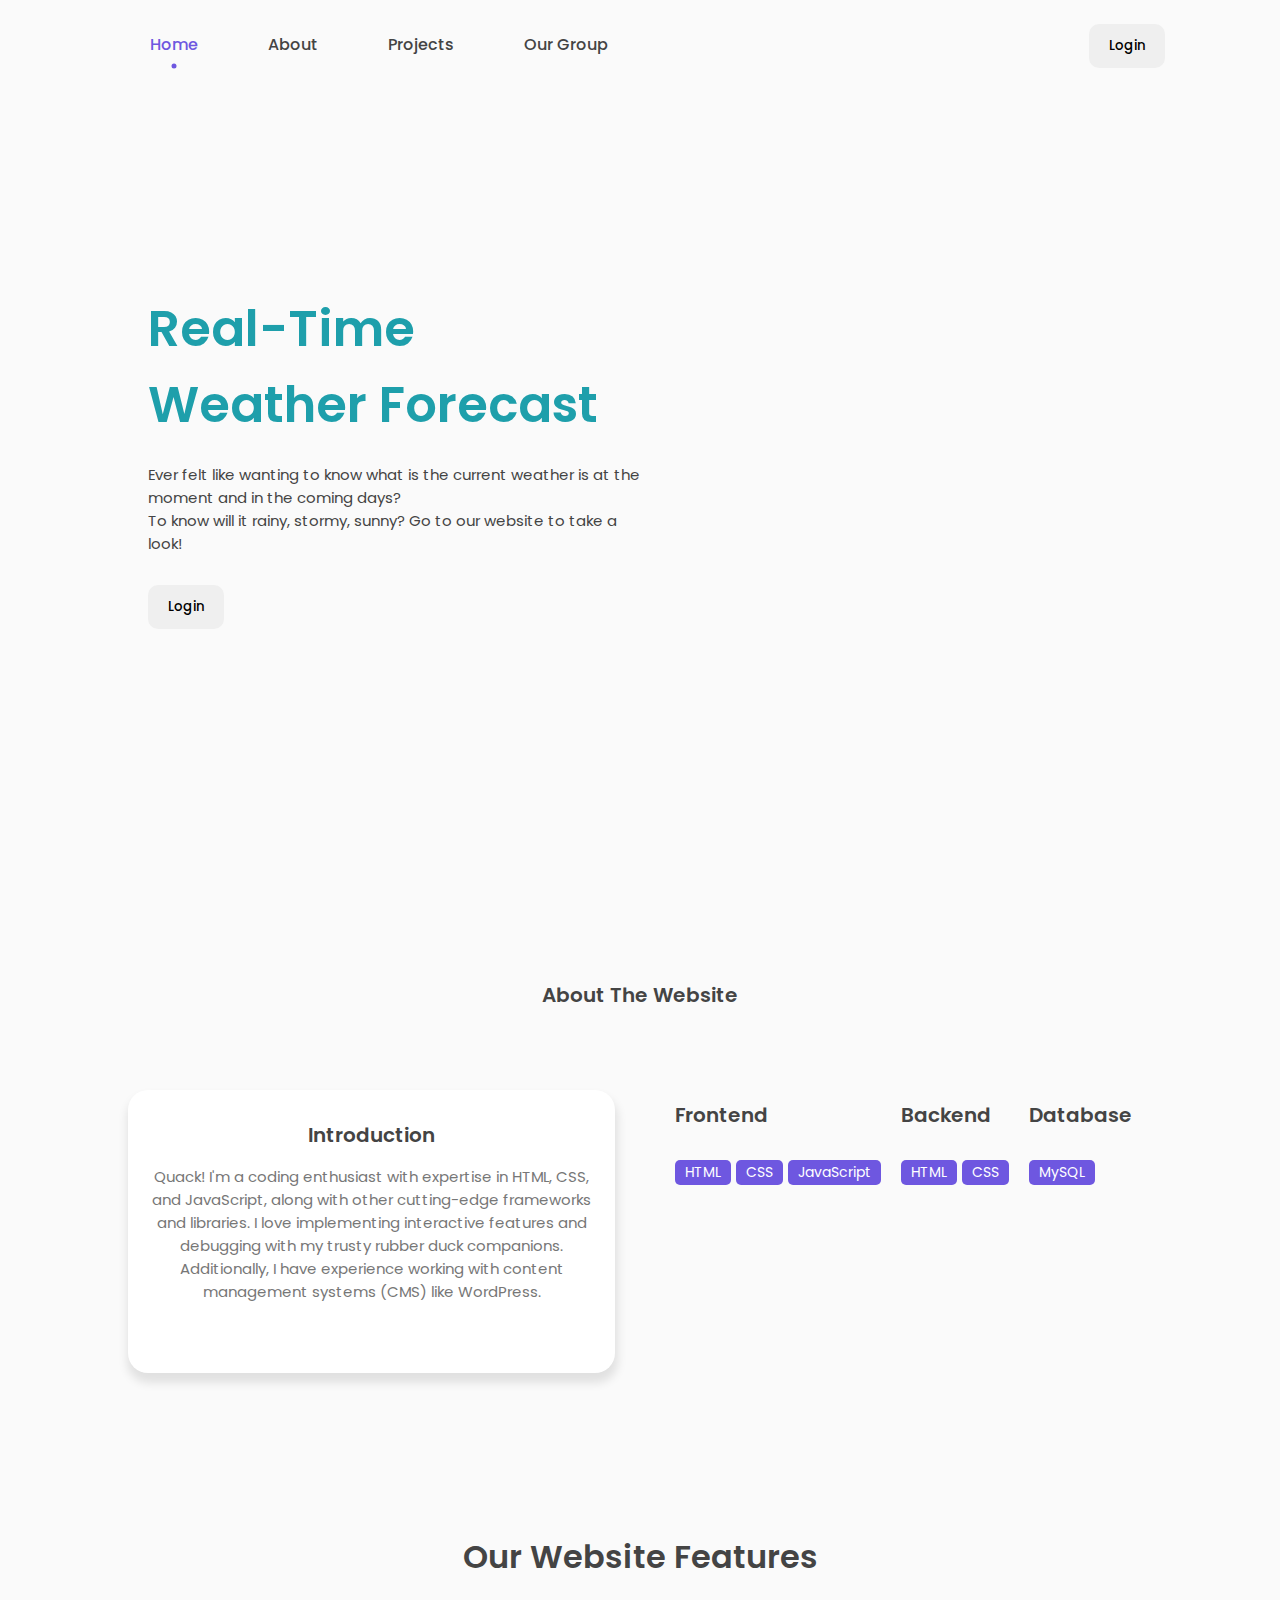
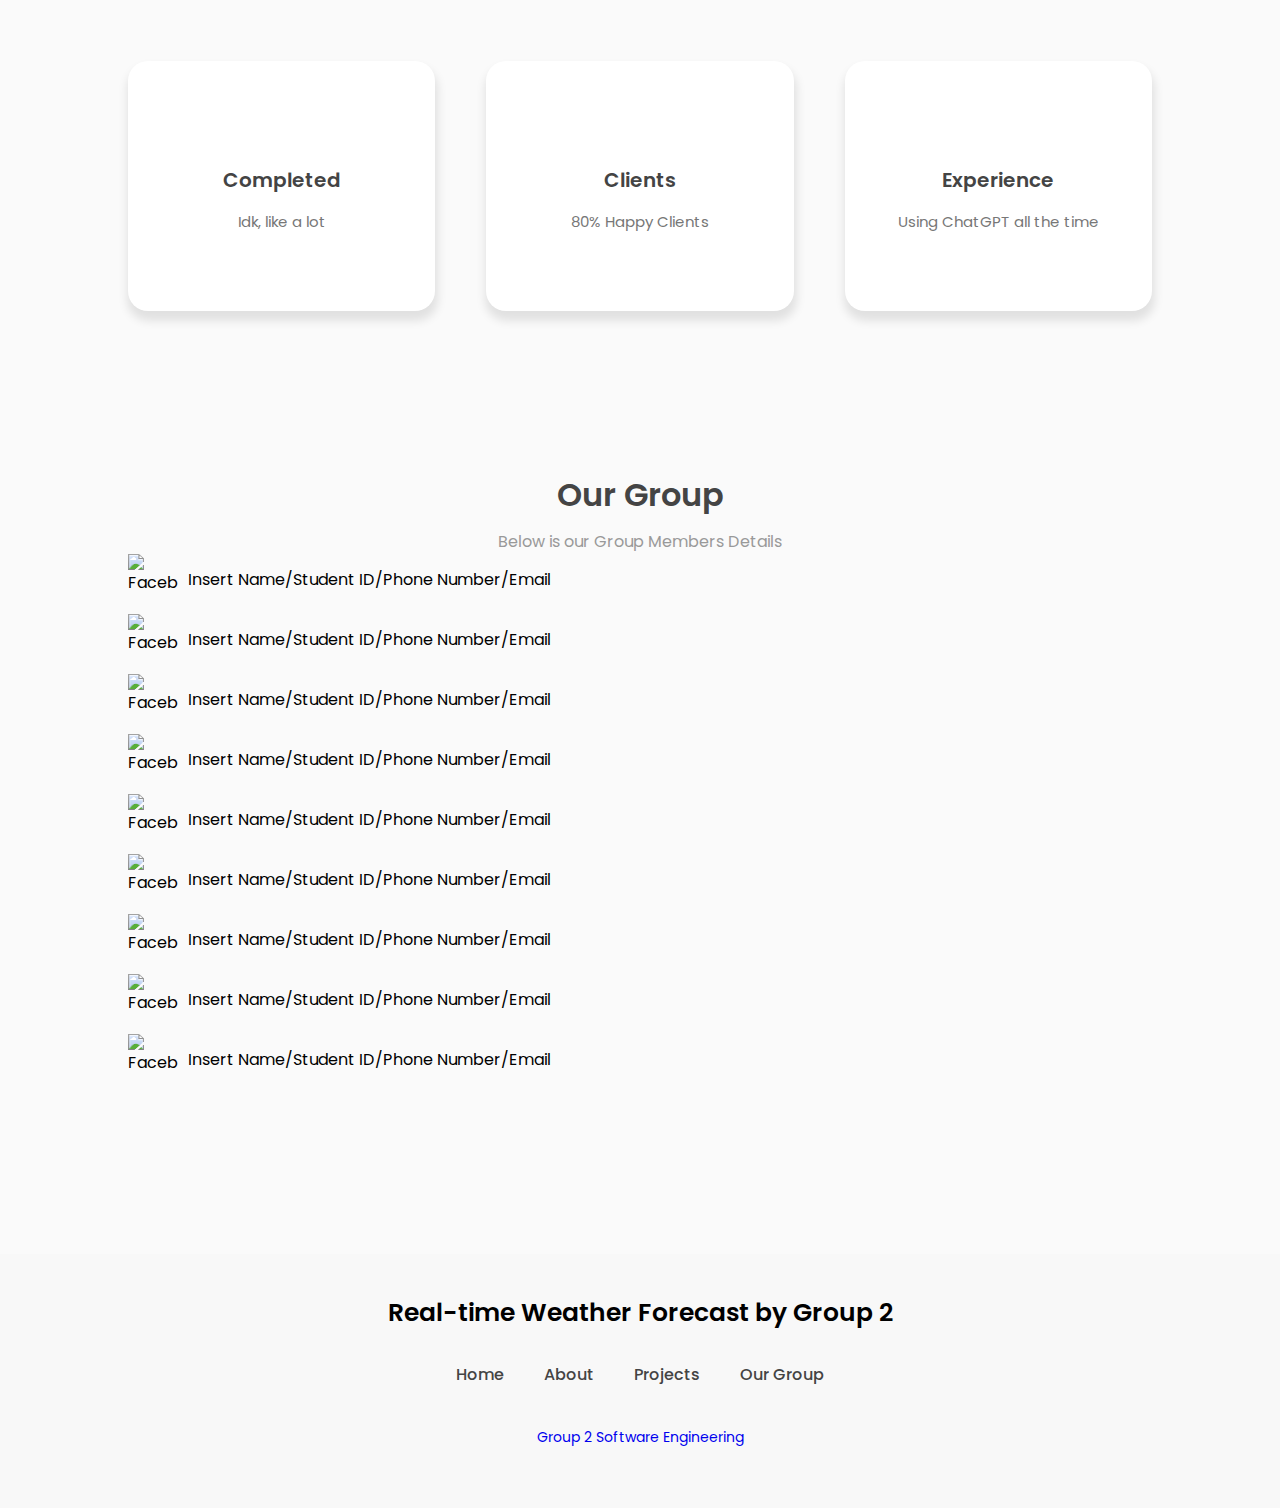
==== AltVersion/index.html @ b29421f3 "Update Alt Version" ====
<!DOCTYPE html>
<html lang="en">
<head>
    <meta charset="UTF-8">
    <meta name="viewport" content="width=device-width, initial-scale=1.0">

    <!-- Unicons Icons -->
    <link rel="stylesheet" href="https://unicons.iconscout.com/release/v4.0.8/css/line.css">

    <!-- CSS -->
    <link rel="stylesheet" href="assets/css/style.css">

    <!-- Favicon -->
    <link rel="shortcut icon" href="assets/images/favicon.ico" type="image/x-icon">

    <title>Real-time Weather Forecast</title>
</head>
<body>
    <div class="container">
    <!-- HEADER -->
    <nav id="header">
        <!-- <div class="nav-logo">
            <p class="nav-name">Test</p>
            <span>.</span>
        </div> -->
        <div class="nav-menu" id="myNavMenu">
            <ul class="nav_menu_list">
                <li class="nav_list">
                    <a href="#home" class="nav-link active-link">Home</a>
                    <div class="circle"></div>
                </li>
                <li class="nav_list">
                    <a href="#about" class="nav-link">About</a>
                    <div class="circle"></div>
                </li>
                <li class="nav_list">
                    <a href="#projects" class="nav-link">Projects</a>
                    <div class="circle"></div>
                </li>
                <li class="nav_list">
                    <a href="#contact" class="nav-link">Our Group</a>
                    <div class="circle"></div>
                </li>
            </ul>
        </div>
        <div class="nav-button">
            <button class="btn" id="form-open">Login</button>
        </div>
        <div class="nav-menu-btn">
            <i class="uil uil-bars" onclick="myMenuFunction()"></i>
        </div>
    </nav>


    <!-- MAIN -->
        <main class="wrapper">
            <!-- HOME BOX -->
            <section class="home" id="home">
                <div class="form_container">
                    <i class="uil uil-times form_close"></i>
                    <!-- LOGIN FORM -->
                    <div class="form login_form">
                        <form action="#">
                            <h2>Login</h2>

                            <div class="input_box">
                                <input type="text" placeholder="Enter Username" required/>
                                <i class="uil uil-user user"></i>
                            </div>
                            <div class="input_box">
                                <input type="password" placeholder="Enter Password" required/>
                                <i class="uil uil-lock password"></i>
                                <i class="uil uil-eye-slash pw_hide"></i>
                            </div>

                            <div class="option_field">
                                <span class="checkbox">
                                    <input type="checkbox" id="check">
                                    <label for="check">Remember me</label>
                                </span>
                                <a href="#" class="forgot_pw">Forgot password?</a>
                            </div>

                            <button class="button">Login</button>

                            <div class="login_signup"> Don't have an account? <a href="#" id="signup">Signup</a></div>
                        </form>
                    </div>

                    <!-- SIGNUP FORM -->
                    <div class="form signup_form">
                        <form action="#">
                            <h2>Signup</h2>

                            <div class="input_box">
                                <input type="text" placeholder="Enter Username" required/>
                                <i class="uil uil-user user"></i>
                            </div>
                            <div class="input_box">
                                <input type="password" placeholder="Create Password" required/>
                                <i class="uil uil-lock password"></i>
                                <i class="uil uil-eye-slash pw_hide"></i>
                            </div>
                            <div class="input_box">
                                <input type="password" placeholder="Confirm Password" required/>
                                <i class="uil uil-lock password"></i>
                                <i class="uil uil-eye-slash pw_hide"></i>
                            </div>

                            <button class="button">Signup</button>

                            <div class="login_signup"> Already have an account? <a href="#" id="login">Login</a></div>
                        </form>
                    </div>
                </div>
                <div class="featured-text">
                    <div class="featured-text-card">
                        <!-- <span>Quackle the Duck</span> -->
                    </div>
                    <div class="featured-name">
                        <p> <span>Real-Time Weather Forecast</span></p>
                    </div>
                    <div class="featured-text-info">
                        <p>
                            <div>Ever felt like wanting to know what is the current weather is at the moment and in the coming days?</div>
                            <div>To know will it rainy, stormy, sunny? Go to our website to take a look!</div>
                            <!-- <div>By Signing Up you can join us! if you don't have an account. Otherwise, Logging in if you own one.</div> -->
                        </p>
                    </div>
                    <div class="featured-text-btn">

                        <button class="btn form-open-btn">Login</button>
                    </div>
                </div>
                <div class="featured-image">
                    <div class="image">
                        <img src="assets/images/Duck.png" alt="avatar">
                    </div>
                </div>
                <!-- <div class="scroll-icon-box">
                    <a href="#about" class="scroll-btn">
                        <i class="uil uil-mouse-alt"></i>
                        <p>Scroll Down</p>
                    </a>
                </div> -->
            </section>
            <!-- ABOUT BOX -->
            <section class="section" id="about">
                <div class="top-header">
                    <h3>About The Website</h3>
                </div>
                <div class="row">
                    <div class="col">
                        <div class="about-info">
                            <h3>Introduction</h3>
                            <p> Quack! I'm a coding enthusiast with expertise in HTML, CSS, and JavaScript, along with other cutting-edge frameworks and libraries. 
                                I love implementing interactive features and debugging with my trusty rubber duck companions. 
                                Additionally, I have experience working with content management systems (CMS) like WordPress.
                            </p>
                            <!-- <div class="about-btn">
                                <button class="btn">Login <i class="uil uil-file-alt"></i></button>
                            </div> -->
                        </div>
                    </div>
                    <div class="col">
                        <div class="skills-box">
                            <div class="skills-header">
                                <h3>Frontend</h3>
                            </div>
                            <div class="skills-list">
                                <span>HTML</span>
                                <span>CSS</span>
                                <span>JavaScript</span>
                            </div>
                        </div>
                        <div class="skills-box">
                            <div class="skills-header">
                                <h3>Backend</h3>
                            </div>
                            <div class="skills-list">
                                <span>HTML</span>
                                <span>CSS</span>
                            </div>
                        </div>
                        <div class="skills-box">
                            <div class="skills-header">
                                <h3>Database</h3>
                            </div>
                            <div class="skills-list">
                                <span>MySQL</span>
                                <!-- <span>PostgreSQL</span>
                                <span>MongoDB</span> -->
                            </div>
                        </div>
                    </div>
                </div>
            </section>

            <!-- PROJECT BOX -->
            <section class="section" id="projects">
                <div class="top-header">
                    <h1>Our Website Features</h1>
                </div>
                <div class="project-container">
                    <div class="project-box">
                        <i class="uil uil-briefcase-alt"></i>
                        <h3>Completed</h3>
                        <label>Idk, like a lot</label>
                    </div>
                    <div class="project-box">
                        <i class="uil uil-users-alt"></i>
                        <h3>Clients</h3>
                        <label>80% Happy Clients</label>
                    </div>
                    <div class="project-box">
                        <i class="uil uil-award"></i>
                        <h3>Experience</h3>
                        <label>Using ChatGPT all the time</label>
                    </div>
                </div>
            </section>
            
            <!-- CONTACT BOX -->
            <section class="section" id="contact">
                <div class="top-header">
                    <h1>Our Group</h1>
                    <span>Below is our Group Members Details</span>
                <div class="container2">
                    <div class="item2">
                        <img src="assets/images/Duck.png" alt="FacebookPFP" class="image2" width="50" height="50">
                            <p style="text-align: left;"> Insert Name/Student ID/Phone Number/Email</p>
                    </div>
                    <div class="item2">
                        <img src="assets/images/Duck.png" alt="FacebookPFP" class="image2" width="50" height="50">
                            <p style="text-align: left;"> Insert Name/Student ID/Phone Number/Email</p>
                    </div>
                    <div class="item2">
                        <img src="assets/images/Duck.png" alt="FacebookPFP" class="image2" width="50" height="50">
                            <p style="text-align: left;"> Insert Name/Student ID/Phone Number/Email</p>
                    </div>
                    <div class="item2">
                        <img src="assets/images/Duck.png" alt="FacebookPFP" class="image2" width="50" height="50">
                            <p style="text-align: left;"> Insert Name/Student ID/Phone Number/Email</p>
                    </div>
                    <div class="item2">
                        <img src="assets/images/Duck.png" alt="FacebookPFP" class="image2" width="50" height="50">
                            <p style="text-align: left;"> Insert Name/Student ID/Phone Number/Email</p>
                    </div>
                    <div class="item2">
                        <img src="assets/images/Duck.png" alt="FacebookPFP" class="image2" width="50" height="50">
                            <p style="text-align: left;"> Insert Name/Student ID/Phone Number/Email</p>
                    </div>
                    <div class="item2">
                        <img src="assets/images/Duck.png" alt="FacebookPFP" class="image2" width="50" height="50">
                            <p style="text-align: left;"> Insert Name/Student ID/Phone Number/Email</p>
                    </div>
                    <div class="item2">
                        <img src="assets/images/Duck.png" alt="FacebookPFP" class="image2" width="50" height="50">
                            <p style="text-align: left;"> Insert Name/Student ID/Phone Number/Email</p>
                    </div>
                    <div class="item2">
                        <img src="assets/images/Duck.png" alt="FacebookPFP" class="image2" width="50" height="50">
                            <p style="text-align: left;"> Insert Name/Student ID/Phone Number/Email</p>
                    </div>
                </div>
                </div>
                <!-- <div class="row">
                    <div class="col">
                        <div class="contact-info">
                            <h2><i class="uil uil-arrow-down"></i></h2>
                            <p><i class="uil uil-envelope"></i></p>
                            <p><i class="uil uil-phone"></i></p>
                        </div>
                    </div>
                    <div class="col">
                        <div class="form-control"> 
                            <div class="form-inputs">
                                <input type="text" class="input-field" placeholder="Name">
                                <input type="text" class="input-field" placeholder="Email">
                            </div> 
                             <div class="text-area">
                                <textarea placeholder="Message"></textarea>
                            </div> 
                              <div class="form-button">
                                <button class="btn">Send <i class="uil uil-message"></i></button>
                             </div>
                        </div> -->
                </div>
            </section>
        </main>


    <!-- FOOTER -->
    <footer>
        <div class="top-footer">
            <p>Real-time Weather Forecast by Group 2</p>
        </div>
        <div class="middle-footer">
            <ul class="footer-menu">
                <li class="footer_menu_list">
                    <a href="#home">Home</a>
                </li>
                <li class="footer_menu_list">
                    <a href="#about">About</a>
                </li>
                <li class="footer_menu_list">
                    <a href="#projects">Projects</a>
                </li>
                <li class="footer_menu_list">
                    <a href="#contact">Our Group</a>
                </li>
            </ul>
        </div>
        <div class="bottom-footer">
            <p><a href="#contact" style="text-decoration: none;">Group 2 Software Engineering</a></p>
        </div>
    </footer>

    </div>




    <!-- TYPING JS Link -->
    <script src="https://unpkg.com/typed.js@2.1.0/dist/typed.umd.js"></script>

    <!-- SCROLL REVEAL JS Link -->
    <script src="https://unpkg.com/scrollreveal"></script>

    <!-- MAIN JS -->
    <script src="assets/js/main.js"></script>
</body>
</html>
---- AltVersion/assets/css/style.css ----
/* ----- Poppins Font ----- */
@import url('https://fonts.googleapis.com/css2?family=Poppins:wght@400;500;600;700&display=swap');

/* ----- Variable ----- */
:root {
    --body-color: rgb(250, 250, 250);
    --color-white: rgb(255, 255, 255);

    --text-color-second: rgb(68, 68, 68);
    --text-color-third: rgb(30, 159, 171);

    --first-color: rgb(110, 87, 224);
    --first-color-hover: rgb(40, 91, 212);

    --second-color: rgb(0, 201, 255);
    --third-color: rgb(192, 166, 49);
    --first-shadow-color: rgba(0, 0, 0, 0.1);

}

/* ----- Base ----- */
* {
    margin: 0;
    padding: 0;
    box-sizing: border-box;
    font-family: 'Poppins', sans-serif;
}

/* ----- Smooth Scroll ----- */
html {
    scroll-behavior: smooth;
}

/* ----- Change the Scroll Bar Design ----- */
::-webkit-scrollbar {
    width: 10px;
    border-radius: 25px;
}
::-webkit-scrollbar-track {
    background: #f1f1f1;
}
::-webkit-scrollbar-thumb {
    background: #ccc;
    border-radius: 30px;
}
::-webkit-scrollbar-thumb:hover {
    background: #bbb;
}


/* ----- Global Button Design ----- */
.btn {
    font-weight: 500;
    padding: 12px 20px;
    background: #efefef;
    border: none;
    border-radius: 10px;
    cursor: pointer;
    transition: .4s;
}
.btn>i {
    margin-left: 10px;
}
.btn:hover {
    background: var(--second-color);
    color: var(--color-white);
}

/* ----- Global Icons Design ----- */
i {
    font-size: 16px;

}

/* ----- Base ----- */
body{
    background: var(--body-color);
}
.container {
    width: 100%;
    position: relative;
}
/* ----- Navigation Bar ----- */
nav {
    position: fixed;
    display: flex;
    justify-content: space-between;
    width: 100%;
    height: 90px;
    line-height: 90px;
    background: var(--body-color);
    padding-inline: 9vw;
    transition: .3s;
    z-index: 100;
}

.nav-logo {
    position: relative;
}

.container2 {
    display: flex;
    flex-direction: column;
    align-items: flex-start;
}
.item2 {
    display: flex;
    align-items: center;
    margin-bottom: 10px;
}
.image2 {
    margin-right: 10px;
}
.nav-name {
    font-size: 30px;
    font-weight: 600;
    color: var(--text-color-third);
}

.nav-logo span {
    position: absolute;
    top: -15px;
    right: -20px;
    font-size: 5em;
    color: var(--text-color-second);
}

.nav-menu, .nav_menu_list {
    display: flex;
}

.nav-menu .nav_list {
    list-style: none;
    position: relative;
}

.nav-link {
    text-decoration: none;
    color: var(--text-color-second);
    font-weight: 500;
    padding-inline: 15px;
    margin-inline: 20px;
}

.nav-menu-btn {
    display: none;
}

.nav-menu-btn i {
    font-size: 28px;
    cursor: pointer;
}

.active-link {
    position: relative;
    color: var(--first-color);
    transition: .3;
}

.active-link::after {
    content: '';
    position: absolute;
    left: 50%;
    bottom: -15px;
    transform: translate(-50%, -50%);
    width: 5px;
    height: 5px;
    background: var(--first-color);
    border-radius: 50%;
}

/* ----- Container Design ----- */
.wrapper {
    padding-inline: 10vw;
}


/* ----- Home Box ----- */
.home {
    position: relative;
    display: flex;
    height: 100vh;
    min-height: 700px;
}

.home::before {
    content: '';
    position: absolute;
    height: 100%;
    width: 100%;
    background-color: rgba(0, 0, 0, 0.6);
    z-index: 100;
    opacity: 0;
    pointer-events: none;
    transition: all 0.5s ease-out;
}

.home.show::before {
    opacity: 1;
    pointer-events: auto;
}


/* ----- Form Login and Register ----- */
.form_container {
    position: absolute;
    max-width: 320px;
    width: 100%;
    top: 50%;
    left: 50%;
    transform: translate(-50%, -50%) scale(1.2);
    z-index: 101;
    background: #fff;
    padding: 25px;
    border-radius: 12px;
    box-shadow: rgba(0, 0, 0, 0.1);
    opacity: 0;
    pointer-events: none;
    transition: all 0.4s ease-out;
}

.home.show .form_container {
    opacity: 1;
    pointer-events: auto;
    transform: translate(-50%, -50%) scale(1);
}

.signup_form {
    display: none;
}

.form_container.active .signup_form {
    display: block;
}

.form_container.active .login_form {
    display: none;
}

.form_close {
    position: absolute;
    top: 10px;
    right: 20px;
    color: #0b0217;
    font-size: 22px;
    opacity: 0.7;
    cursor: pointer;
}

.form_container h2 {
    font-size: 22px;
    color: #0b0217;
    text-align: center;
}

.input_box {
    position: relative;
    margin-top: 30px;
    width: 100%;
    height: 40px;
}

.input_box input {
    height: 100%;
    width: 100%;
    border: none;
    outline: none;
    padding: 0 30px;
    color: #333;
    transition: all 0.2s ease;
    border-bottom: 1.5px solid #AAAAAA;
}

.input_box input:focus {
    border-color: #7d2ae8;
}

.input_box i {
    position: absolute;
    top: 50%;
    transform: translateY(-50%);
    font-size: 20px;
}

.input_box i.user,
.input_box i.password {
    left: 0;
    color: #707070;
}

.input_box input:focus ~ i.user,
.input_box input:focus ~ i.password {
    color: #7d2ae8;
}

input[type=password]::-ms-reveal,
input[type=password]::-ms-clear
{
    display: none;
}

.input_box i.pw_hide {
    right: 0;
    font-size: 18px;
    cursor: pointer;
}

.option_field {
    margin-top: 14px;
    display: flex;
    align-items: center;
    justify-content: space-between;
}

.form_container a {
    color: #7d2ae8;
    font-size: 12px;
}

.form_container a:hover {
    text-decoration: underline;
}

.checkbox {
    display: flex;
    column-gap: 8px;
    white-space: nowrap;
    font-size: 12px;
}


.checkbox input {
    accent-color: #7d2ae8;
}

.checkbox label {
    font-size: 12px;
    cursor: pointer;
    user-select: none;
    color: #0b0217;
}

.form_container .button {
    background: #7d2ae8;
    margin-top: 30px;
    width: 100%;
    padding: 10px 0;
    border-radius: 10px;
    color: var(--color-white);
}

.login_signup {
    font-size: 12px;
    text-align: center;
    margin-top: 15px;
}



/* ----- Featured Text Box ----- */
.featured-text {
    position: relative;
    display: flex;
    justify-content: center;
    align-content: center;
    min-height: 80vh;
    flex-direction: column;
    width: 50%;
    padding-left: 20px;
}

.featured-text-card span {
    background: var(--third-color);
    color: var(--color-white);
    padding: 3px 8px;
    font-size: 12px;
    border-radius: 5px;
}

.featured-name {
    font-size: 50px;
    font-weight: 600;
    color: var(--text-color-third);
    margin-block: 20px;
}

/* .typedText {
    text-transform: capitalize;
    color: var(--text-color-third);
} */

.featured-text-info {
    font-size: 15px;
    margin-bottom: 30px;
    color: var(--text-color-second);
}

.featured-text-btn {
    display: flex;
    gap: 20px;
}

.featured-text-btn>.blue-btn {
    background: var(--first-color);
    color: var(--color-white);
}

.featured-text-btn>.blue-btn:hover {
    background: var(--first-color-hover);
}

.social_icons {
    display: flex;
    margin-top: 5em;
    gap: 30px;
}

.icon {
    display: flex;
    justify-content: center;
    align-items: center;
    width: 40px;
    height: 40px;
    border-radius: 50%;
    box-shadow: 0px 2px 5px 0px rgba(0, 0, 0, 0.25);
    cursor: pointer;
}

.icon:hover {
    color: var(--first-color);
}

/* ----- Featured Image Box ----- */
.featured-image {
    display: flex;
    justify-content: right;
    align-content: center;
    min-height: 80vh;
    width: 50%;
}

.image {
    margin: auto 0;
    width: 380px;
    height: 380px;
    border-radius: 55% 45% 55% 45%;
    overflow: hidden;
    animation: imgFloat 7s ease-in-out infinite;
}

.image img{
    width: 380px;
    height: 380px;
    object-fit: cover;
}

@keyframes imgFloat {
    50% {
        transform: translateY(10px);
        border-radius: 45% 55% 45% 55%;
    }
}

.scroll-btn {
    position: absolute;
    bottom: 0;
    left: 50%;
    translate: -50%;
    display: flex;
    justify-content: center;
    align-items: center;
    width: 150px;
    height: 50px;
    gap: 5px;
    text-decoration: none;
    color: var(--text-color-second);
    background: var(--color-white);
    border-radius: 30px;
    box-shadow: 0 2px 5px 0 rgba(0, 0, 0, 0.25);
}

.scroll-btn i {
    font-size: 20px;
}

/* ----- Main Box ----- */
.section {
    padding-block: 5em;
}

.row {
    display: flex;
    justify-content: space-between;
    width: 100%;
    gap: 50px;
}

.col {
    display: flex;
    width: 50%;
}


/* -- ## --- Reusable CSS -- ## -- */
.top-header {
    text-align: center;
    margin-bottom: 5em;
}

.top-header h1 {
    font-weight: 600;
    color: var(--text-color-second);
    margin-bottom: 10px;
}

.top-header span {
    color: #999;
}

h3 {
    font-size: 20px;
    font-weight: 600;
    color: var(--text-color-second);
    margin-bottom: 15px;
}


/* ----- About Info ----- */
.about-info {
    position: relative;
    display: flex;
    align-items: center;
    flex-direction: column;
    padding-block: 30px 70px;
    padding-inline: 20px;
    width: 100%;
    background: var(--color-white);
    box-shadow: 1px 8px 10px 2px var(--first-shadow-color);
    border-radius: 20px;
}

.about-info p {
    text-align: center;
    font-size: 15px;
    color: #777;
}

.about-btn button {
    position: absolute;
    right: 20px;
    bottom: 20px;
    background: var(--first-color);
    color: var(--color-white);
    border-radius: 30px;
}

.about-btn button:hover {
    background: var(--first-color-hover);
}


/* ----- About / Skills Box ----- */    
.skills-box {
    margin: 10px;
}

.skills-header {
    margin-bottom: 30px;
}

.skills-list {
    display: flex;
    flex-wrap: wrap;
    gap: 5px;
}

.skills-list span {
    font-size: 14px;
    background: var(--first-color);
    color: var(--color-white);
    padding: 2px 10px;
    border-radius: 5px;
}

/* ----- Projects Box ----- */
.project-container {
    display: flex;
    width: 100%;
    justify-content: space-between;
    gap: 20px;
    flex-wrap: wrap;
}

.project-box {
    position: relative;
    display: flex;
    justify-content: center;
    align-items: center;
    flex-direction: column;
    width: 30%;
    height: 250px;
    background: var(--color-white);
    border-radius: 20px;
    box-shadow: 1px 8px 10px 2px var(--first-shadow-color);
    overflow: hidden;
}

.project-box > i {
    font-size: 50px;
    color: #00b5e7;
    margin-bottom: 25px;
}

.project-box label {
    font-size: 15px;
    color:#777;
}

.project-box::after, .contact-info::after {
    content: "";
    position: absolute;
    bottom: -100%;
    background: var(--second-color);
    width: 100%;
    height: 100%;
    transition: .4s;
    z-index: 1;
}

.project-box:hover.project-box::after,
.contact-info:hover.contact-info::after {
    bottom: 0;
}

.project-box:hover.project-box i,
.project-box:hover.project-box>h3,
.project-box:hover.project-box>label{
    color: var(--color-white);
    z-index: 2;
}

/* ----- Contact Box ----- */
.contact-info {
    position: relative;
    display: flex;
    flex-direction: column;
    justify-content: center;
    align-items: center;
    padding: 20px 30px;
    width: 100%;
    height: 315px;
    background: var(--second-color);
    border-radius: 10px;
    box-shadow: 1px 8px 10px 2px var(--first-shadow-color);
    overflow: hidden;
}

.contact-info > h2 {
    color: var(--color-white);
    margin-bottom: 20px;
}

.contact-info > p {
    display: flex;
    align-items: center;
    gap: 10px;
    color: var(--color-white);
    margin-block: 5px;
}

.contact-info p > i {
    font-size: 18px;
}

.contact-info::after {
    background: var(--color-white);
}

.contact-info:hover.contact-info h2,
.contact-info:hover.contact-info p,
.contact-info:hover.contact-info i {
    color: #777;
    z-index: 2;
}

/* ----- Contact Form ----- */
.form-control {
    display: flex;
    flex-direction: column;
    gap: 10px;
    width: 100%;
}

.form-inputs {
    display: flex;
    gap: 10px;
    width: 100%;
}

.input-field {
    width: 50%;
    height: 55px;
    background: transparent;
    border: 2px solid #AAA;
    border-radius: 10px;
    padding-inline: 20px;
    outline: none;
}

textarea {
    width: 100%;
    height: 250px;
    background: transparent;
    border: 2px solid #AAA;
    border-radius: 10px;
    padding: 15px 20px;
    outline: none;
    resize: none;
}

.form-button>.btn {
    display: flex;
    align-items: center;
    justify-content: center;
    background: var(--second-color);
    color: var(--color-white);
}

.form-button > .btn:hover {
    background: #00B5E7;
}

.form-button i {
    font-size: 18px;
    rotate: -45deg;
}

/* ----- Footer Box ----- */
footer {
    display: flex;
    justify-content: center;
    align-items: center;
    flex-direction: column;
    row-gap: 30px;
    background: #F8F8F8;
    padding-block: 40px 60px;
}

.top-footer p {
    font-size: 25px;
    font-weight: 600;
}

.middle-footer .footer-menu {
    display: flex;
}

.footer_menu_list {
    list-style: none;
}

.footer_menu_list a {
    text-decoration: none;
    color: var(--text-color-second);
    font-weight: 500;
    margin-inline: 20px;
}

.footer-social-icons {
    display: flex;
    gap: 30px;   
}

.bottom-footer {
    font-size: 14px;
    margin-top: 10px;
}

/* ----- Media Query == 1024px / Responsive ----- */
@media only screen and (max-width: 1024px) {
    .featured-text {
        padding: 0;
    }

    .image, .image img {
        width: 320px;
        height: 320px;
    }
}


/* ----- Media Query == 900px / Responsive ----- */
@media only screen and (max-width: 900px) {
    .nav-button {
        display: none;
    }

    .nav-menu.responsive {
        left: 0;
    }

    .nav-menu {
        position: fixed;
        top: 80px;
        left: -100%;
        flex-direction: column;
        justify-content: center;
        align-items: center;
        background: rgba(255, 255, 255, 0.7);
        backdrop-filter: blur(20px);
        width: 100%;
        min-height: 450px;
        height: 90vh;
        transition: .3s;
    }

    .nav_menu_list {
        flex-direction: column;
    }

    .nav-menu-btn {
        display: flex;
        align-items: center;
        justify-content: center;
    }

    .home {
        flex-direction: column;
        justify-content: center;
        height: 100vh;
    }

    .featured-text {
        width: 100%;
        order: 2;
        justify-content: center;
        align-content: flex-start;
        min-height: 60vh;
    }

    .social_icons {
        margin-top: 2em;
    }

    .featured-image {
        order: 1;
        justify-content: center;
        min-height: 150px;
        width: 100%;
        margin-top: 65px;
    }

    .image, .image img {
        width: 150px;
        height: 150px;
    }

    .row {
        display: flex;
        flex-direction: column;
        justify-content: center;
        gap: 50px;
    }
    
    .col {
        display: flex;
        justify-content: center;
        width: 100%;
    }

    .about-info, .contact-info {
        width: 100%;
    }

    .project-container {
        justify-content: center;
    }

    .project-box {
        width: 80%;
    }
}


/* ----- Media Query == 540px / Responsive ----- */
@media only screen and (max-width: 540px) {
    .featured-name {
        font-size: 40px;
    }
    
    .project-box {
        width: 100%;
    }

    .form-inputs {
        flex-direction: column;
    }

    .input-field {
        width: 100%;
    }
}
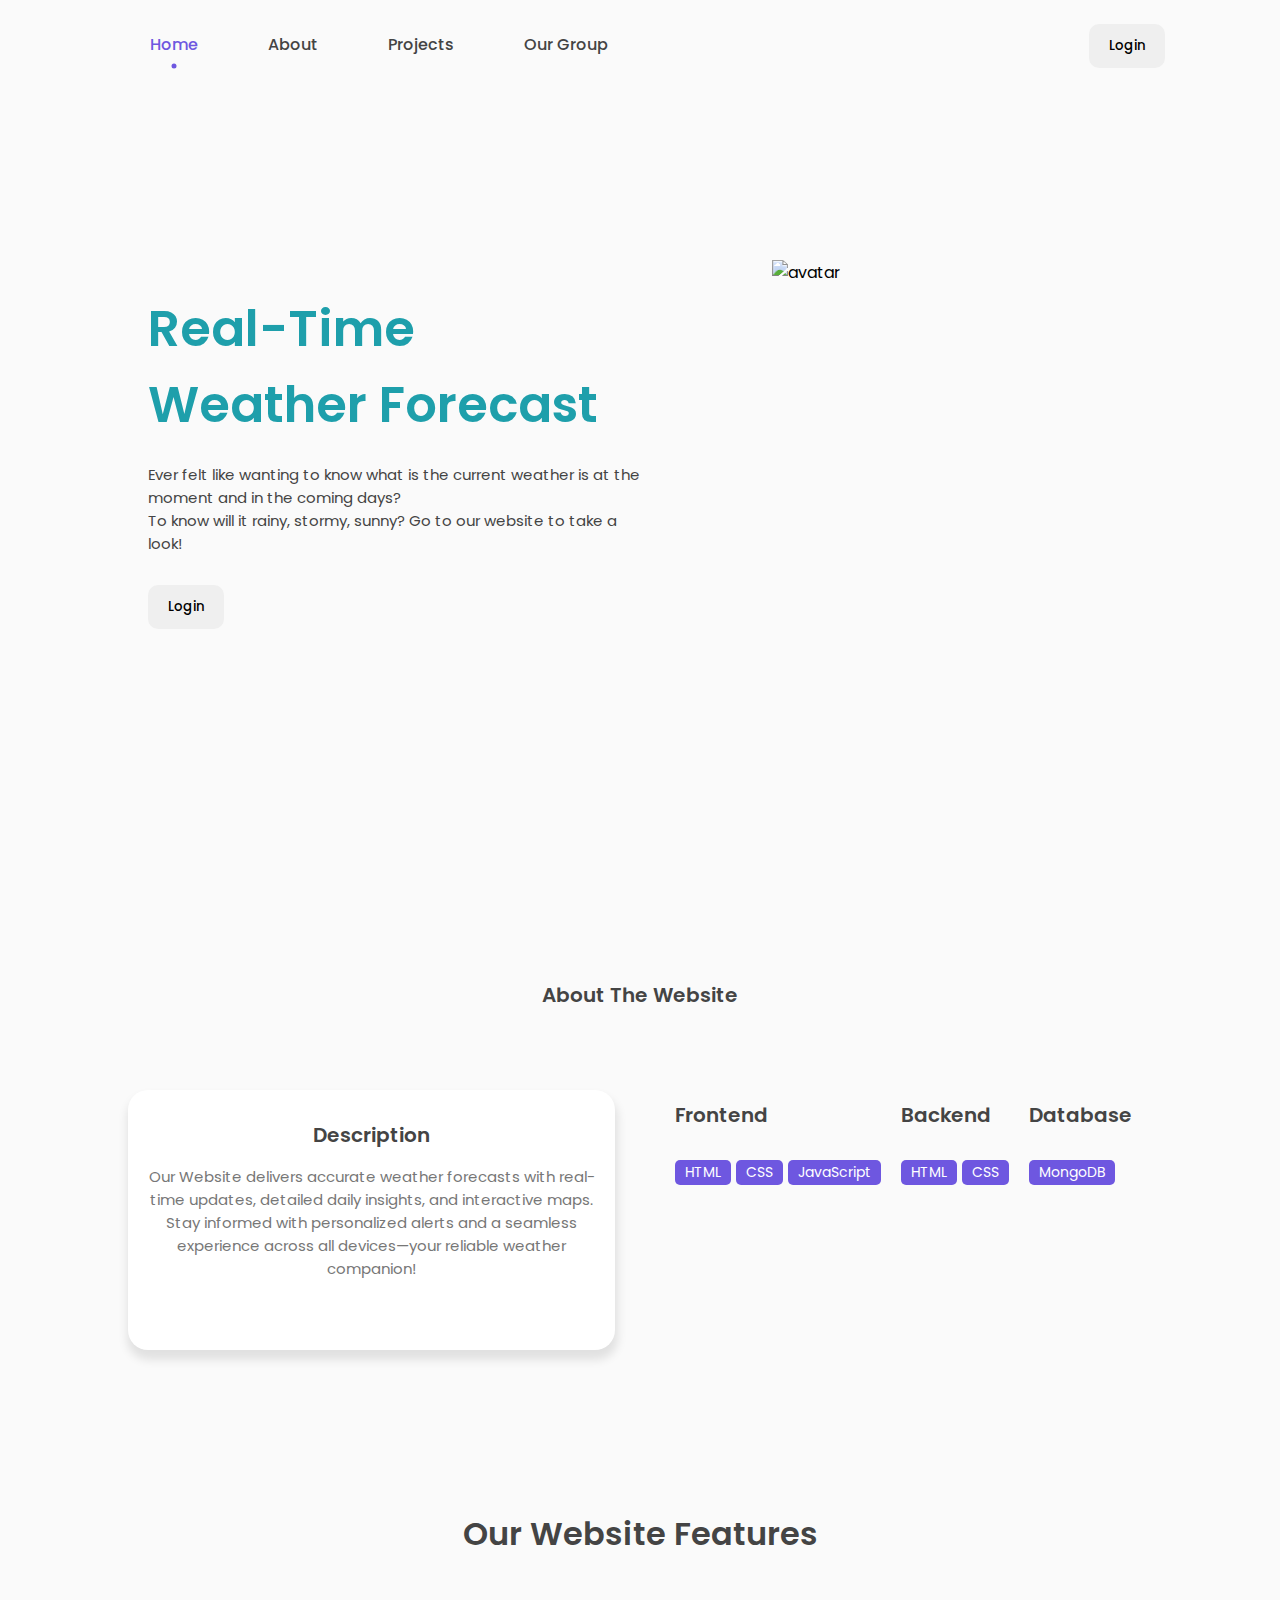
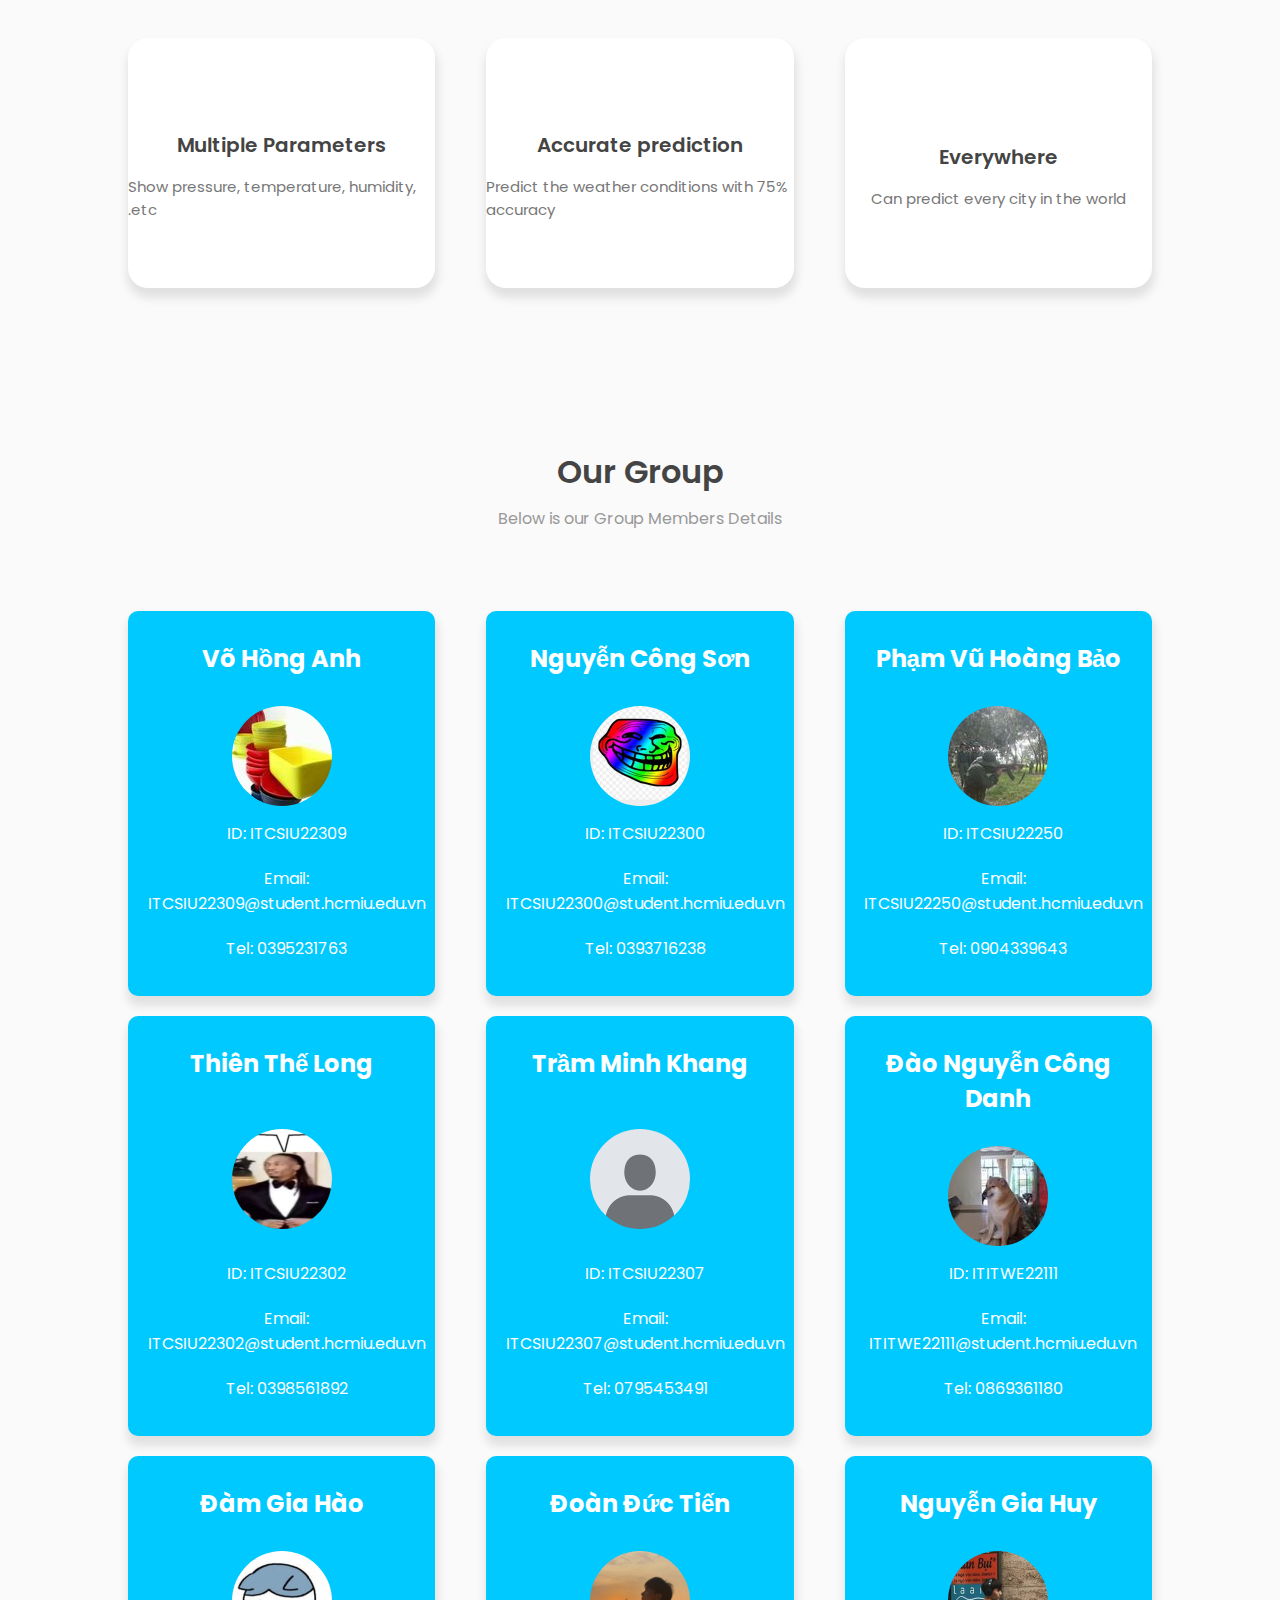
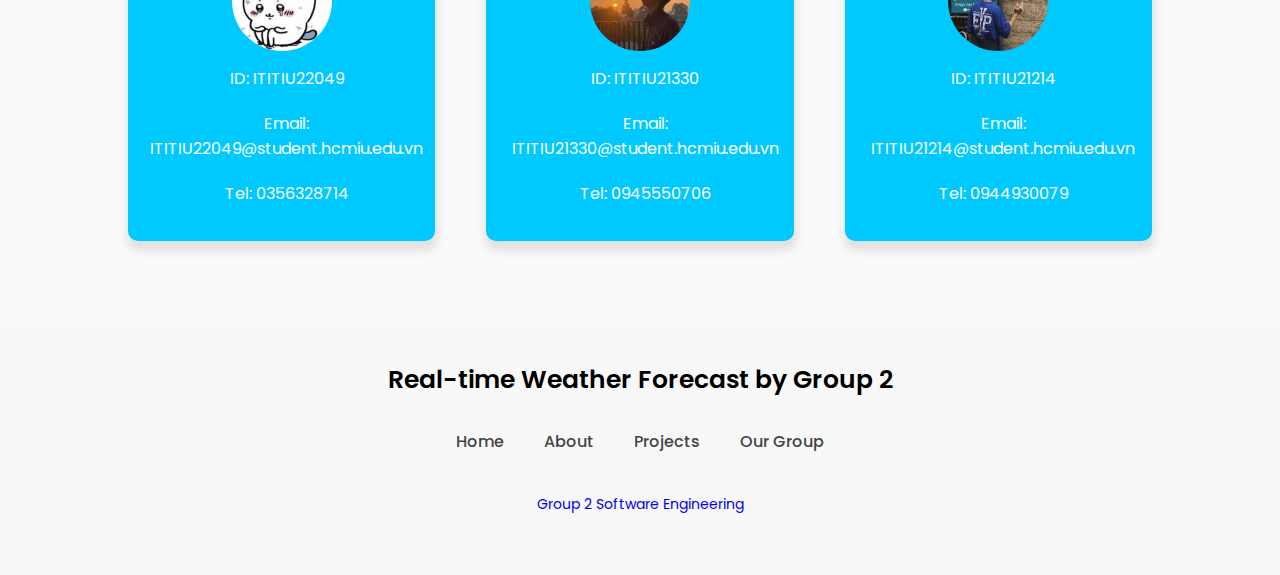
==== commit d3be6c9f: "Add some changes" ====
--- a/AltVersion/index.html
+++ b/AltVersion/index.html
@@ -11,7 +11,7 @@
     <link rel="stylesheet" href="assets/css/style.css">
 
     <!-- Favicon -->
-    <link rel="shortcut icon" href="assets/images/favicon.ico" type="image/x-icon">
+    <link rel="shortcut icon" href="assets/images/favicon.png" type="image/x-icon">
 
     <title>Real-time Weather Forecast</title>
 </head>
@@ -114,9 +114,6 @@
                     </div>
                 </div>
                 <div class="featured-text">
-                    <div class="featured-text-card">
-                        <!-- <span>Quackle the Duck</span> -->
-                    </div>
                     <div class="featured-name">
                         <p> <span>Real-Time Weather Forecast</span></p>
                     </div>
@@ -124,7 +121,6 @@
                         <p>
                             <div>Ever felt like wanting to know what is the current weather is at the moment and in the coming days?</div>
                             <div>To know will it rainy, stormy, sunny? Go to our website to take a look!</div>
-                            <!-- <div>By Signing Up you can join us! if you don't have an account. Otherwise, Logging in if you own one.</div> -->
                         </p>
                     </div>
                     <div class="featured-text-btn">
@@ -134,15 +130,9 @@
                 </div>
                 <div class="featured-image">
                     <div class="image">
-                        <img src="assets/images/Duck.png" alt="avatar">
-                    </div>
-                </div>
-                <!-- <div class="scroll-icon-box">
-                    <a href="#about" class="scroll-btn">
-                        <i class="uil uil-mouse-alt"></i>
-                        <p>Scroll Down</p>
-                    </a>
-                </div> -->
+                        <img src="/assets/images/weather_sunny_icon.png" alt="avatar">
+                    </div>
+                </div>
             </section>
             <!-- ABOUT BOX -->
             <section class="section" id="about">
@@ -152,14 +142,10 @@
                 <div class="row">
                     <div class="col">
                         <div class="about-info">
-                            <h3>Introduction</h3>
-                            <p> Quack! I'm a coding enthusiast with expertise in HTML, CSS, and JavaScript, along with other cutting-edge frameworks and libraries. 
-                                I love implementing interactive features and debugging with my trusty rubber duck companions. 
-                                Additionally, I have experience working with content management systems (CMS) like WordPress.
+                            <h3>Description</h3>
+                            <p> Our Website delivers accurate weather forecasts with real-time updates, detailed daily insights, and interactive maps. 
+                                Stay informed with personalized alerts and a seamless experience across all devices—your reliable weather companion! 
                             </p>
-                            <!-- <div class="about-btn">
-                                <button class="btn">Login <i class="uil uil-file-alt"></i></button>
-                            </div> -->
                         </div>
                     </div>
                     <div class="col">
@@ -187,7 +173,7 @@
                                 <h3>Database</h3>
                             </div>
                             <div class="skills-list">
-                                <span>MySQL</span>
+                                <span>MongoDB</span>
                                 <!-- <span>PostgreSQL</span>
                                 <span>MongoDB</span> -->
                             </div>
@@ -204,18 +190,18 @@
                 <div class="project-container">
                     <div class="project-box">
                         <i class="uil uil-briefcase-alt"></i>
-                        <h3>Completed</h3>
-                        <label>Idk, like a lot</label>
+                        <h3>Multiple Parameters</h3>
+                        <label>Show pressure, temperature, humidity, .etc</label>
                     </div>
                     <div class="project-box">
                         <i class="uil uil-users-alt"></i>
-                        <h3>Clients</h3>
-                        <label>80% Happy Clients</label>
+                        <h3>Accurate prediction</h3>
+                        <label>Predict the weather conditions with 75% accuracy</label>
                     </div>
                     <div class="project-box">
                         <i class="uil uil-award"></i>
-                        <h3>Experience</h3>
-                        <label>Using ChatGPT all the time</label>
+                        <h3>Everywhere</h3>
+                        <label>Can predict every city in the world</label>
                     </div>
                 </div>
             </section>
@@ -225,66 +211,71 @@
                 <div class="top-header">
                     <h1>Our Group</h1>
                     <span>Below is our Group Members Details</span>
-                <div class="container2">
-                    <div class="item2">
-                        <img src="assets/images/Duck.png" alt="FacebookPFP" class="image2" width="50" height="50">
-                            <p style="text-align: left;"> Insert Name/Student ID/Phone Number/Email</p>
-                    </div>
-                    <div class="item2">
-                        <img src="assets/images/Duck.png" alt="FacebookPFP" class="image2" width="50" height="50">
-                            <p style="text-align: left;"> Insert Name/Student ID/Phone Number/Email</p>
-                    </div>
-                    <div class="item2">
-                        <img src="assets/images/Duck.png" alt="FacebookPFP" class="image2" width="50" height="50">
-                            <p style="text-align: left;"> Insert Name/Student ID/Phone Number/Email</p>
-                    </div>
-                    <div class="item2">
-                        <img src="assets/images/Duck.png" alt="FacebookPFP" class="image2" width="50" height="50">
-                            <p style="text-align: left;"> Insert Name/Student ID/Phone Number/Email</p>
-                    </div>
-                    <div class="item2">
-                        <img src="assets/images/Duck.png" alt="FacebookPFP" class="image2" width="50" height="50">
-                            <p style="text-align: left;"> Insert Name/Student ID/Phone Number/Email</p>
-                    </div>
-                    <div class="item2">
-                        <img src="assets/images/Duck.png" alt="FacebookPFP" class="image2" width="50" height="50">
-                            <p style="text-align: left;"> Insert Name/Student ID/Phone Number/Email</p>
-                    </div>
-                    <div class="item2">
-                        <img src="assets/images/Duck.png" alt="FacebookPFP" class="image2" width="50" height="50">
-                            <p style="text-align: left;"> Insert Name/Student ID/Phone Number/Email</p>
-                    </div>
-                    <div class="item2">
-                        <img src="assets/images/Duck.png" alt="FacebookPFP" class="image2" width="50" height="50">
-                            <p style="text-align: left;"> Insert Name/Student ID/Phone Number/Email</p>
-                    </div>
-                    <div class="item2">
-                        <img src="assets/images/Duck.png" alt="FacebookPFP" class="image2" width="50" height="50">
-                            <p style="text-align: left;"> Insert Name/Student ID/Phone Number/Email</p>
-                    </div>
-                </div>
-                </div>
-                <!-- <div class="row">
-                    <div class="col">
-                        <div class="contact-info">
-                            <h2><i class="uil uil-arrow-down"></i></h2>
-                            <p><i class="uil uil-envelope"></i></p>
-                            <p><i class="uil uil-phone"></i></p>
-                        </div>
-                    </div>
-                    <div class="col">
-                        <div class="form-control"> 
-                            <div class="form-inputs">
-                                <input type="text" class="input-field" placeholder="Name">
-                                <input type="text" class="input-field" placeholder="Email">
-                            </div> 
-                             <div class="text-area">
-                                <textarea placeholder="Message"></textarea>
-                            </div> 
-                              <div class="form-button">
-                                <button class="btn">Send <i class="uil uil-message"></i></button>
-                             </div>
-                        </div> -->
+                </div>
+                <div class="contact-container">
+                    <div class="contact-info">
+                        <h2>Võ Hồng Anh</h2>
+                        <img src="assets/images/anh.jpg" alt="FacebookPFP" class="image2">
+                        <p><i class="uil uil-user-square"></i> ID: ITCSIU22309</p>
+                        <p><i class="uil uil-envelope"></i> Email: ITCSIU22309@student.hcmiu.edu.vn</p>
+                        <p><i class="uil uil-phone"></i> Tel: 0395231763</p>
+                    </div>
+                    <div class="contact-info">
+                        <h2>Nguyễn Công Sơn</h2>
+                        <img src="assets/images/SON.jpg" alt="FacebookPFP" class="image2">
+                        <p><i class="uil uil-user-square"></i> ID: ITCSIU22300</p>
+                        <p><i class="uil uil-envelope"></i> Email: ITCSIU22300@student.hcmiu.edu.vn</p>
+                        <p><i class="uil uil-phone"></i> Tel: 0393716238</p>
+                    </div>
+                    <div class="contact-info">
+                        <h2>Phạm Vũ Hoàng Bảo</h2>
+                        <img src="assets/images/BAO.jpg" alt="FacebookPFP" class="image2">
+                        <p><i class="uil uil-user-square"></i> ID: ITCSIU22250</p>
+                        <p><i class="uil uil-envelope"></i> Email: ITCSIU22250@student.hcmiu.edu.vn</p>
+                        <p><i class="uil uil-phone"></i> Tel: 0904339643</p>
+                    </div>
+                    <div class="contact-info">
+                        <h2>Thiên Thế Long</h2>
+                        <img src="assets/images/Long.jpg" alt="FacebookPFP" class="image2">
+                        <p><i class="uil uil-user-square"></i> ID: ITCSIU22302</p>
+                        <p><i class="uil uil-envelope"></i> Email: ITCSIU22302@student.hcmiu.edu.vn</p>
+                        <p><i class="uil uil-phone"></i> Tel: 0398561892</p>
+                    </div>
+                    <div class="contact-info">
+                        <h2>Trầm Minh Khang</h2>
+                        <img src="assets/images/KHANG.png" alt="FacebookPFP" class="image2">
+                        <p><i class="uil uil-user-square"></i> ID: ITCSIU22307</p>
+                        <p><i class="uil uil-envelope"></i> Email: ITCSIU22307@student.hcmiu.edu.vn</p>
+                        <p><i class="uil uil-phone"></i> Tel: 0795453491</p>
+                    </div>
+                    <div class="contact-info">
+                        <h2>Đào Nguyễn Công Danh</h2>
+                        <img src="assets/images/danh.jpg" alt="FacebookPFP" class="image2">
+                        <p><i class="uil uil-user-square"></i> ID: ITITWE22111</p>
+                        <p><i class="uil uil-envelope"></i> Email: ITITWE22111@student.hcmiu.edu.vn</p>
+                        <p><i class="uil uil-phone"></i> Tel: 0869361180</p>
+                    </div>
+                    <div class="contact-info">
+                        <h2>Đàm Gia Hào</h2>
+                        <img src="assets/images/HAO.jpg" alt="FacebookPFP" class="image2">
+                        <p><i class="uil uil-user-square"></i> ID: ITITIU22049</p>
+                        <p><i class="uil uil-envelope"></i> Email: ITITIU22049@student.hcmiu.edu.vn</p>
+                        <p><i class="uil uil-phone"></i> Tel: 0356328714</p>
+                    </div>
+                    <div class="contact-info">
+                        <h2>Đoàn Đức Tiến </h2>
+                        <img src="assets/images/ductien.jpg" alt="FacebookPFP" class="image2">
+                        <p><i class="uil uil-user-square"></i> ID: ITITIU21330</p>
+                        <p><i class="uil uil-envelope"></i> Email: ITITIU21330@student.hcmiu.edu.vn</p>
+                        <p><i class="uil uil-phone"></i> Tel: 0945550706</p>
+                    </div>
+                    <div class="contact-info">
+                        <h2>Nguyễn Gia Huy</h2>
+                        <img src="assets/images/HUY.jpg" alt="FacebookPFP" class="image2">
+                        <p><i class="uil uil-user-square"></i> ID: ITITIU21214</p>
+                        <p><i class="uil uil-envelope"></i> Email: ITITIU21214@student.hcmiu.edu.vn</p>
+                        <p><i class="uil uil-phone"></i> Tel: 0944930079</p>
+                    </div>
                 </div>
             </section>
         </main>
--- a/AltVersion/assets/css/style.css
+++ b/AltVersion/assets/css/style.css
@@ -183,7 +183,7 @@
     min-height: 700px;
 }
 
-.home::before {
+/* .home::before {
     content: '';
     position: absolute;
     height: 100%;
@@ -193,7 +193,7 @@
     opacity: 0;
     pointer-events: none;
     transition: all 0.5s ease-out;
-}
+} */
 
 .home.show::before {
     opacity: 1;
@@ -203,15 +203,16 @@
 
 /* ----- Form Login and Register ----- */
 .form_container {
-    position: absolute;
+    position: fixed;
     max-width: 320px;
     width: 100%;
     top: 50%;
     left: 50%;
     transform: translate(-50%, -50%) scale(1.2);
     z-index: 101;
-    background: #fff;
+    backdrop-filter: blur(20px);
     padding: 25px;
+    border: 2px solid rgba(0, 0, 0, 0.1);
     border-radius: 12px;
     box-shadow: rgba(0, 0, 0, 0.1);
     opacity: 0;
@@ -269,6 +270,7 @@
     color: #333;
     transition: all 0.2s ease;
     border-bottom: 1.5px solid #AAAAAA;
+    background: transparent;
 }
 
 .input_box input:focus {
@@ -347,6 +349,7 @@
     padding: 10px 0;
     border-radius: 10px;
     color: var(--color-white);
+    border: 2px solid;
 }
 
 .login_signup {
@@ -443,15 +446,15 @@
     margin: auto 0;
     width: 380px;
     height: 380px;
-    border-radius: 55% 45% 55% 45%;
+    /* border-radius: 55% 45% 55% 45%; */
     overflow: hidden;
-    animation: imgFloat 7s ease-in-out infinite;
+    /* animation: imgFloat 7s ease-in-out infinite; */
 }
 
 .image img{
     width: 380px;
     height: 380px;
-    object-fit: cover;
+    object-fit: contain;
 }
 
 @keyframes imgFloat {
@@ -646,19 +649,23 @@
     flex-direction: column;
     justify-content: center;
     align-items: center;
-    padding: 20px 30px;
-    width: 100%;
-    height: 315px;
+    padding: 30px 30px;
+    width: 30%;
     background: var(--second-color);
     border-radius: 10px;
     box-shadow: 1px 8px 10px 2px var(--first-shadow-color);
     overflow: hidden;
-}
+    gap: 10px;
+    text-align: center;
+}
+
+
 
 .contact-info > h2 {
     color: var(--color-white);
     margin-bottom: 20px;
 }
+
 
 .contact-info > p {
     display: flex;
@@ -681,6 +688,14 @@
 .contact-info:hover.contact-info i {
     color: #777;
     z-index: 2;
+}
+
+.contact-container {
+    display: flex;
+    width: 100%;
+    justify-content: space-between;
+    gap: 20px;
+    flex-wrap: wrap;
 }
 
 /* ----- Contact Form ----- */
@@ -735,6 +750,19 @@
     rotate: -45deg;
 }
 
+.image2 {
+    width: 100px;
+    height: 100px;
+    border-radius: 50%; /* Make the image a circle */
+    margin-bottom: 10px; /* Add some space between the image and the text */
+}
+
+.contact-info .image2 {
+    display: block;
+    margin: auto;
+    z-index: 2;
+}
+
 /* ----- Footer Box ----- */
 footer {
     display: flex;
@@ -785,6 +813,13 @@
     .image, .image img {
         width: 320px;
         height: 320px;
+    }
+
+    .contact-container {
+        flex-wrap: wrap;
+    }
+    .contact-info {
+        width: 45%;
     }
 }
 
@@ -879,6 +914,14 @@
     .project-box {
         width: 80%;
     }
+
+    .contact-container {
+        justify-content: center;
+    }
+
+    .contact-info {
+        width: 75%;
+    }
 }
 
 
@@ -899,4 +942,12 @@
     .input-field {
         width: 100%;
     }
+
+    .contact-info {
+        width: 100%;
+    }
+
+    .contact-container {
+        justify-content: center;
+    }
 }